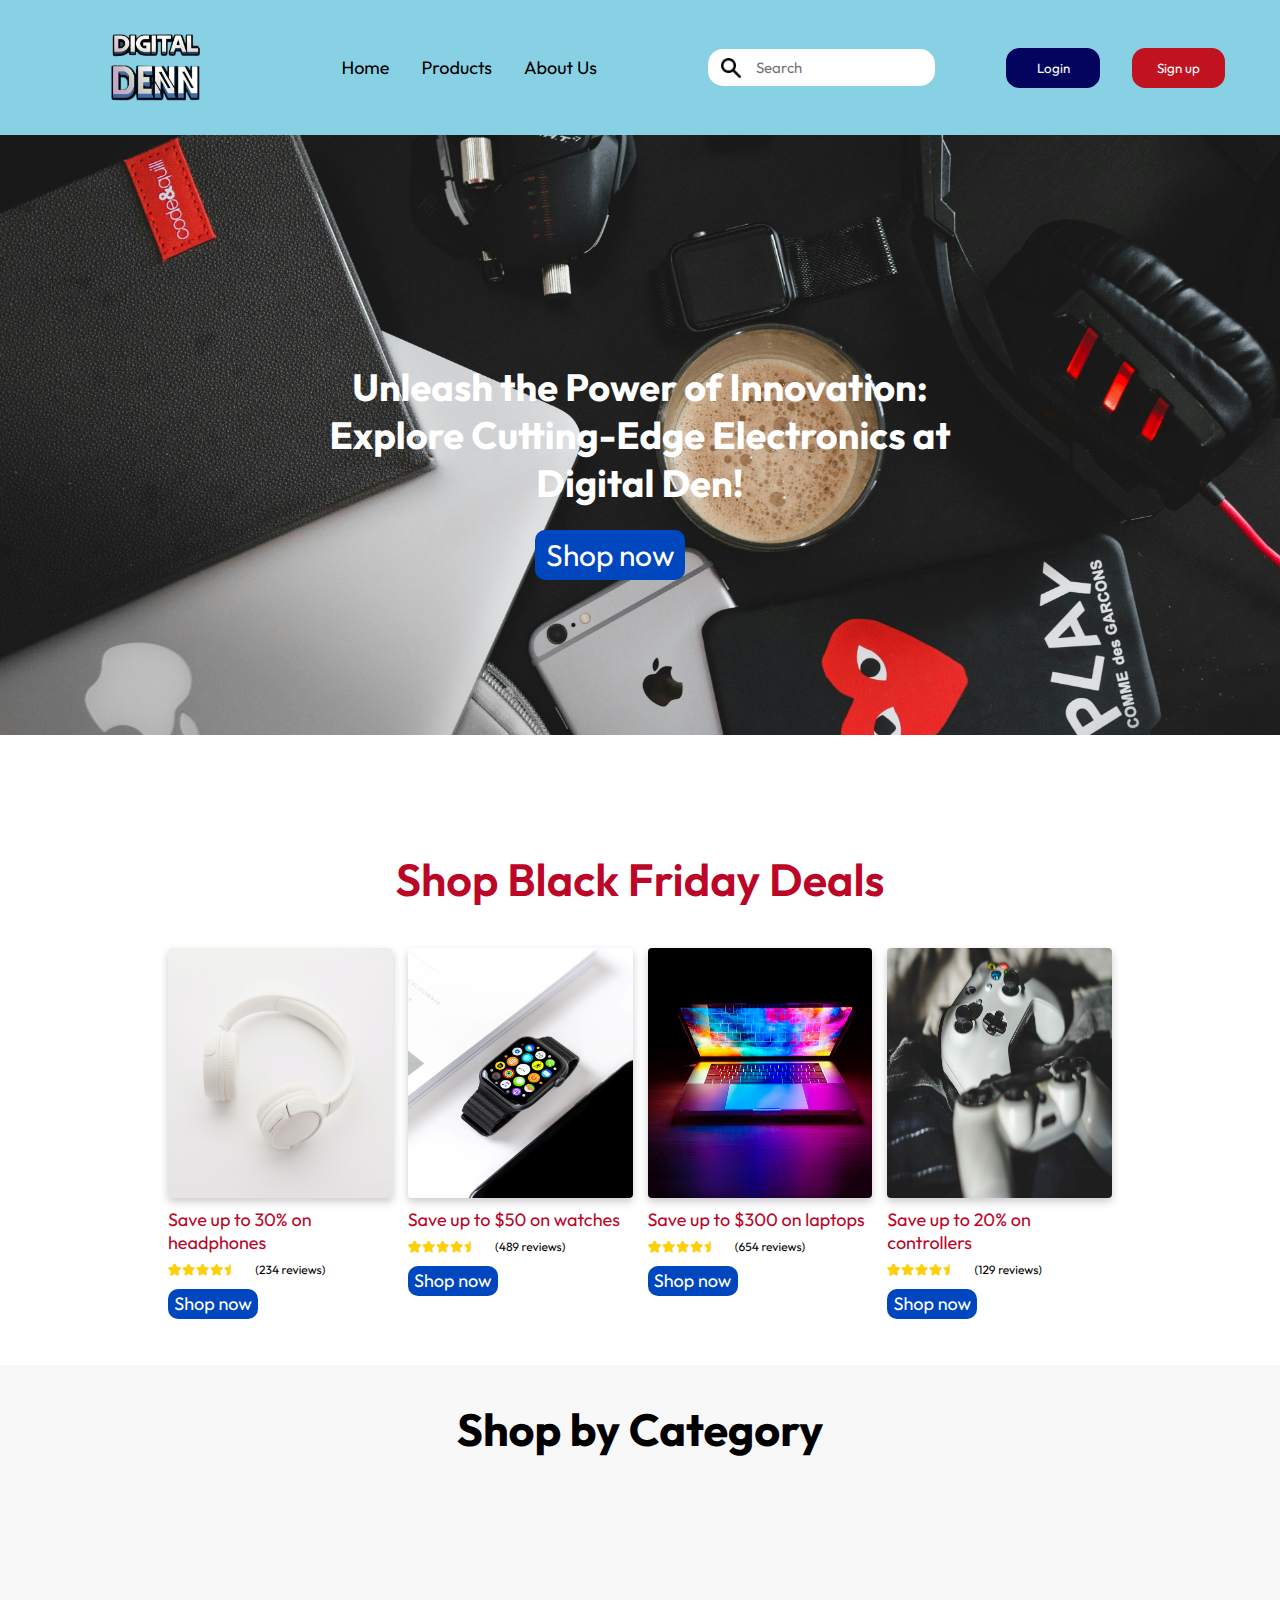
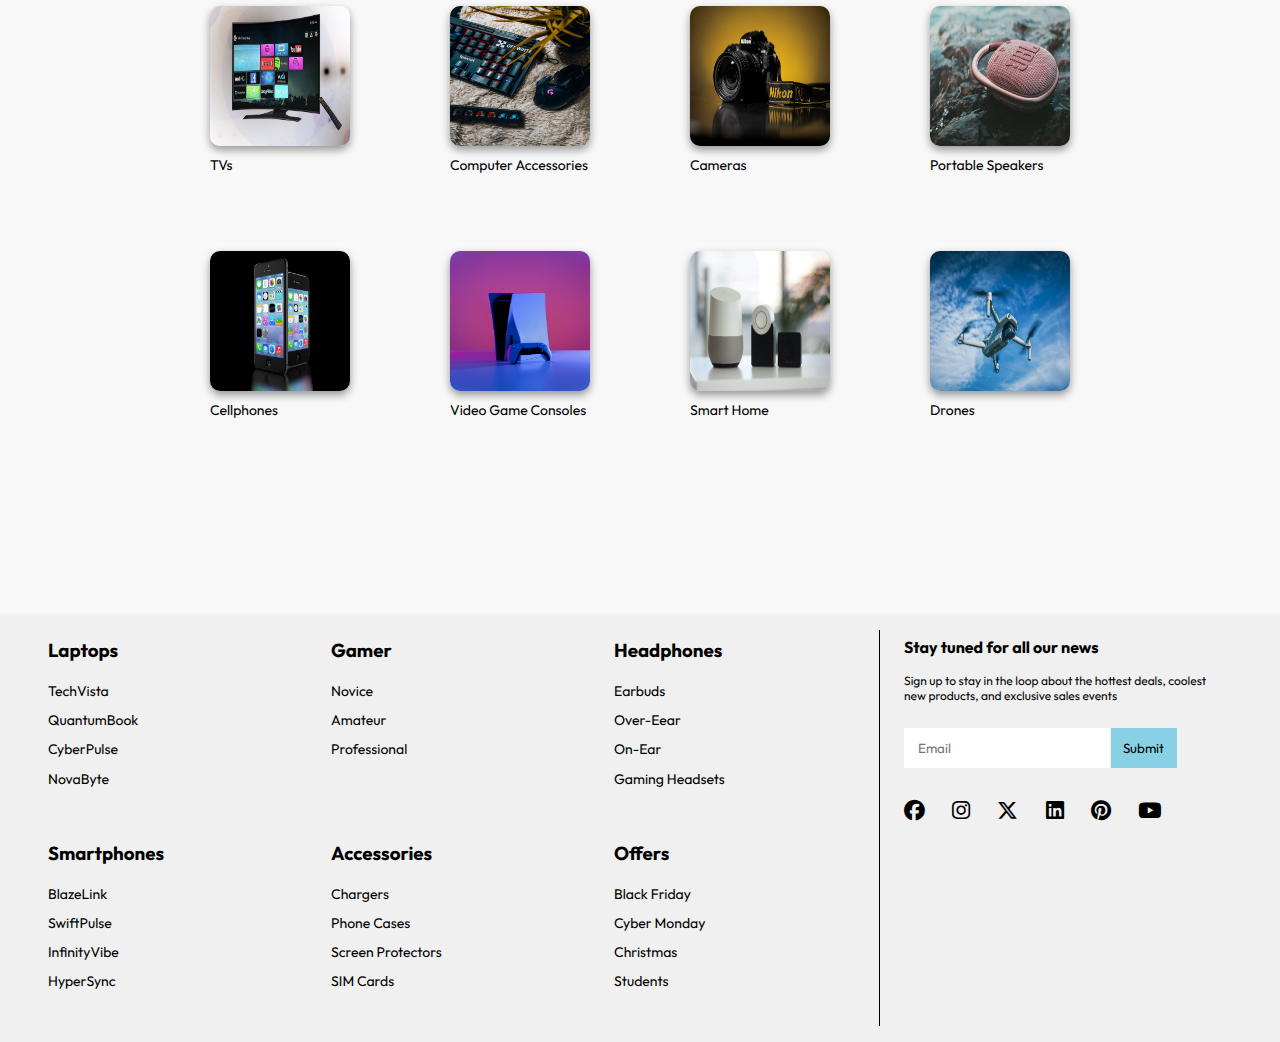
==== index.html @ 1f1e78f7 "Improving the icon loading" ====
<!DOCTYPE html>
<html lang="en" dir="ltr">
    <head>
        <meta charset="utf-8">
        <meta name="viewport" content="width=device-width, initial-scale=1.0">
        <meta name="description" content="Joseph Terrado: Web developer">
        <meta name="keywords" content="web developer, web, developer, front-end, html, css, javascript, react, sql">
        <link rel="stylesheet" href="./assets/style/index.css" media="all">
        <link rel="shortcut icon" href="./assets/images/logo.png?v=2">
        <title>Home | Digital Den</title>
        <script src="assets/scripts/login.js" defer></script>
        <script src="assets/scripts/column-menu.js" defer></script>
        <script src="assets/scripts/footer-menu.js" defer></script>
    </head>
    <body>
        <header>
            <div class="flexbox">
                <div class="logo"><img src="./assets/images/logo.png" alt="webpage logo"></div>
                <nav>
                    <div class="menu-icon"><i class="fa-solid fa-bars"></i></div>
                    <div class="display-menu">
                        <ul>
                            <li><a href="./index.html">Home</a></li>
                            <li><a href="./product.html">Products</a></li>
                            <li><a href="">About Us</a></li>
                        </ul>
                    </div>
                    <ul>
                        <li><a href="./index.html">Home</a></li>
                        <li><a href="./product.html">Products</a></li>
                        <li><a href="">About Us</a></li>
                    </ul>
                </nav>
                <div class="search-div">
                    <div class="loupe"><i class="fa-solid fa-magnifying-glass"></i></div>
                    <input type="search" placeholder="Search" class="search1">
                    <div class="display-input"><input type="search" placeholder="Search" class="search2"></div>
                </div>
                <div class="access-div">
                    <div class="user-icon-div"><div><i class="fa-regular fa-user"></i></div></div>
                    <button class="log-in remove-on-login">Login</button>
                    <button class="sign-up remove-on-login">Sign up</button>
                    <div class="display-account-buttons">
                        <button class="log-in remove-on-login">Login</button>
                        <button class="sign-up remove-on-login">Sign up</button>
                    </div>
                </div>
            </div>
        </header>
        <main>
            <section class="hero-banner">
                <h2 class="h2">Unleash the Power of Innovation: Explore Cutting-Edge Electronics at Digital Den!</h2>
                <button class="shop">Shop now</button>
            </section>
           
            <section class="container shop-black-friday">
                <h3 class="h3">Shop Black Friday Deals</h3>
                <div class="display">
                    <figure class="sale headphones">
                        <img src="./assets/images/headphones.jpg" alt="Headphones">
                        <figcaption>Save up to 30% on headphones</figcaption>
                        <i class="fa-solid fa-star"></i>
                        <span>(234 reviews)</span>
                        <figcaption>Shop now</figcaption>
                    </figure>
                    <figure class="sale watch">
                        <img src="./assets/images/apple-watch.jpg" alt="Watch">
                        <figcaption>Save up to $50 on watches</figcaption>
                        <i class="fa-solid fa-star"></i>
                        <span>(489 reviews)</span>
                        <figcaption>Shop now</figcaption>
                    </figure>
                    <figure class="sale laptop">
                        <img src="./assets/images/laptop2.jpg" alt="Laptop">
                        <figcaption>Save up to $300 on laptops</figcaption>
                        <i class="fa-solid fa-star"></i>
                        <span>(654 reviews)</span>
                        <figcaption>Shop now</figcaption>
                    </figure>
                    <figure class="sale controller">
                        <img src="./assets/images/controller2.jpg" alt="Controller">
                        <figcaption>Save up to 20% on controllers</figcaption>
                        <i class="fa-solid fa-star"></i>
                        <span>(129 reviews)</span>
                        <figcaption>Shop now</figcaption>
                    </figure>
                </div>
              </section>
              <section class="container shop-by-category">
                <h4 class="h4">Shop by Category</h4>
                <div class="grid">
                    <figure class="tvs">
                        <img src="./assets/images/tvs.jpg" alt="Television">
                        <figcaption>TVs</figcaption>
                    </figure>
                    <figure class="computer">
                        <img src="./assets/images/mouse-key.jpg" alt="Computer Accessories">
                        <figcaption>Computer Accessories</figcaption>
                    </figure>
                    <figure class="camera">
                        <img src="./assets/images/camera.jpg" alt="Camera">
                        <figcaption>Cameras</figcaption>
                    </figure>
                    <figure class="speakers">
                        <img src="./assets/images/portable.jpg" alt="Speakers">
                        <figcaption>Portable Speakers</figcaption>
                    </figure>
                    <figure class="cellphone">
                        <img src="./assets/images/cell.jpg" alt="Cellphone">
                        <figcaption>Cellphones</figcaption>
                    </figure>
                    <figure class="video-game">
                        <img src="./assets/images/console.jpg" alt="Consoles">
                        <figcaption>Video Game Consoles</figcaption>
                    </figure>
                    <figure class="smart-home">
                        <img src="./assets/images/smart-home.jpg" alt="Smart Home Devices">
                        <figcaption>Smart Home </figcaption>
                    </figure>
                    <figure class="drones">
                        <img src="./assets/images/drones.jpg" alt="Drones">
                        <figcaption>Drones</figcaption>
                    </figure>
                </div>
            </section>
        </main>
        <footer>
            <div class="container flex-footer">
                <section class="user-help-section">
                    <div class="list-user-section">
                        <i class="fa-solid fa-arrow-down"></i>
                        <h3>Laptops</h3>
                        <ul>
                            <li><a href="">TechVista</a></li>
                            <li><a href="">QuantumBook</a></li>
                            <li><a href="">CyberPulse</a></li>
                            <li><a href="">NovaByte</a></li>
                        </ul>
                    </div>
                    <div class="list-user-section">
                        <i class="fa-solid fa-arrow-down"></i>
                        <h3>Gamer</h3>
                        <ul>
                            <li><a href="">Novice</a></li>
                            <li><a href="">Amateur</a></li>
                            <li><a href="">Professional</a></li>
                        </ul>
                    </div>
                    <div class="list-user-section">
                        <i class="fa-solid fa-arrow-down"></i>
                        <h3>Headphones</h3>
                        <ul>
                            <li><a href="">Earbuds</a></li>
                            <li><a href="">Over-Eear</a></li>
                            <li><a href="">On-Ear</a></li>
                            <li><a href="">Gaming Headsets</a></li>
                        </ul>
                    </div>
                    <div class="list-user-section">
                        <i class="fa-solid fa-arrow-down"></i>
                        <h3>Smartphones</h3>
                        <ul>
                            <li><a href="">BlazeLink</a></li>
                            <li><a href="">SwiftPulse</a></li>
                            <li><a href="">InfinityVibe</a></li>
                            <li><a href="">HyperSync</a></li>
                        </ul>
                    </div>
                    <div class="list-user-section">
                        <i class="fa-solid fa-arrow-down"></i>
                        <h3>Accessories</h3>
                        <ul>
                            <li><a href="">Chargers</a></li>
                            <li><a href="">Phone Cases</a></li>
                            <li><a href="">Screen Protectors</a></li>
                            <li><a href="">SIM Cards</a></li>
                        </ul>
                    </div>
                    <div class="list-user-section">
                        <i class="fa-solid fa-arrow-down"></i>
                        <h3>Offers</h3>
                        <ul>
                            <li><a href="">Black Friday</a></li>
                            <li><a href="">Cyber Monday</a></li>
                            <li><a href="">Christmas</a></li>
                            <li><a href="">Students</a></li>
                        </ul>
                    </div>
                </section>
                <section class="user-contact-section">
                    <div class="suscription-div">
                        <section>
                            <h4>Stay tuned for all our news</h4>
                            <p>Sign up to stay in the loop about 
                                the hottest deals, coolest new products, 
                                and exclusive sales events</p>
                        </section>
                        <form>
                            <input type="text" placeholder="Email">
                            <input type="submit">
                        </form>
                        <div class="social-media-icons">
                            <a href = "https://www.facebook.com"><i class="fa-brands fa-facebook"></i></a>
                            <a href = "https://www.instagram.com"><i class="fa-brands fa-instagram"></i></a>
                            <a href = "https://www.x.com"><i class="fa-brands fa-x-twitter"></i></a>
                            <a href = "https://www.linkedin.com"><i class="fa-brands fa-linkedin"></i></a>
                            <a href = "https://www.pinterest.com"><i class="fa-brands fa-pinterest"></i></a>
                            <a href = "https://www.youtube.com"><i class="fa-brands fa-youtube"></i></a>
                        </div>
                    </div>
                </section>
            </div>
        </footer> 
    </body>
---- assets/style/index.css ----
@charset "UTF-8";
@import url(./base.css);
@import url(./reset.css);


body {
    font-family:'Outfit', sans-serif;
}

main {
    min-height: 100dvh;
}

.hero-banner {
    position: relative;
    background-image: url(../images/ai-gen2.jpg);
    height: 60rem;
    background-position: center;
    background-repeat: no-repeat;
    background-size: cover;
}

.h2 {
    position: absolute;
    font-size: 38px;
    font-weight: 700;
    text-align: center;
    color: #fff;
    top: 50%;
    left: 50%;
    transform: translate(-50%, -50%);
}

.shop {
    position: absolute;
    width: 150px;
    height: 50px;
    font-size: 30px;
    text-align: center;
    top: 70%;
    left: 50%;
    transform: translate(-70%, -50%);
    border-radius: 10px;
    background-color: #0046BE;
    color: #fff;
}

/*** Section 2***/

.h3 {
    font-size: 45px;
    font-weight: 600;
    text-align: center;
    margin-top: 100px;
    margin-bottom: 40px;
    color: #BB0628;
}

.display {
    display: flex;
    gap: 15px;
}

.sale {
    width: 100%;
}

.display figure img {
    width: 100%;
    height: 25rem;
    border-radius: 4px;
    box-shadow: 0 4px 8px 0 rgb(0 0 0 / 0.2);
}

.sale figcaption {
    margin-top: 10px;
    font-size: 18px;
    border-radius: 5px;
    color: #BB0628;
}

.sale figcaption:last-child {
    color: #fff;
    background-color: #0046BE;
    width: 90px;
    height: 30px;
    line-height: 30px;
    border-radius: 10px;
    text-align: center;
}

span {
    display: inline;
    margin-left: 50px;
    font-size: 12px;
}

.fa-star {
    font-size: 12px;
    color: #fecf0a;
    position: relative;
    display: inline-block;
    margin-right: 20px;
    margin-top: 10px;
}

.fa-star::before, .star::after {
    content: "\f005\f005\f005\f005\f089";
    font-family: "Font Awesome 5 Free";
    position: absolute;
    top: 0;
    left: 0;
    overflow: hidden;
    color: inherit;
}

.fa-star::after {
    content: "\f005";
}

/***    Section 3   ***/

.h4 {
    font-size: 45px;
    margin-top: 20px;
    margin-bottom: 40px;
    text-align: center;
}

.shop-by-category {
  margin-top: 30px;
  background-color: #f8f8f8;
  width:100%;
}
.grid {
    display: grid;
    gap: 50px 100px;
    grid-template-columns: auto auto auto auto;
    padding: 80px;
    align-items: center;
    justify-content: center;
    /* background-color: #f8f8f8;
    border-radius: 4px; */
    width: 100%;
    height: 60rem;
    margin-bottom: 100px;
}

.grid figure {
    width: 14rem;
    height: 14rem;
}

.grid img {
    width: 14rem;
    height: 14rem;
    border-radius: 10px;
    box-shadow: 0 4px 8px 0 rgb(0 0 0 / 0.4);
}

.grid figcaption {
    margin-top: 10px;
    font-size: 14px;
    color: #000;
}

/*** Hover ***/

.shop:hover {
    cursor: pointer;
    transition: 0.3s ease-in-out;
    background-color: #003896;
}

.sale figcaption:last-child:hover {
    cursor: pointer;
    transition: 0.3s ease-in-out;
    background-color: #003896;
}

.sale img:hover, .grid img:hover {
    cursor: pointer;
    color: #fff;
    border: 1px solid #f2f1f1;
}

.grid figcaption:hover {
    cursor: pointer;
    transition: 0.3s ease-in-out;
    color: #0047bd;
}

/***    Media Queries   ***/

@media screen and (max-width: 768px) {
    .shop {
        top: 80%;
        left: 60%;
        transform: translate(-80%, -60%);
        margin: auto;
    }
    .display {
        flex-wrap: wrap;
        width: 100%;
    }
    .grid {
        grid-template-columns: repeat(2, 1fr);
        height: 100%;
    }
    .h2 {
        width: 100%;
    }
    .h3 {
        margin-bottom: 100px;
    }
}
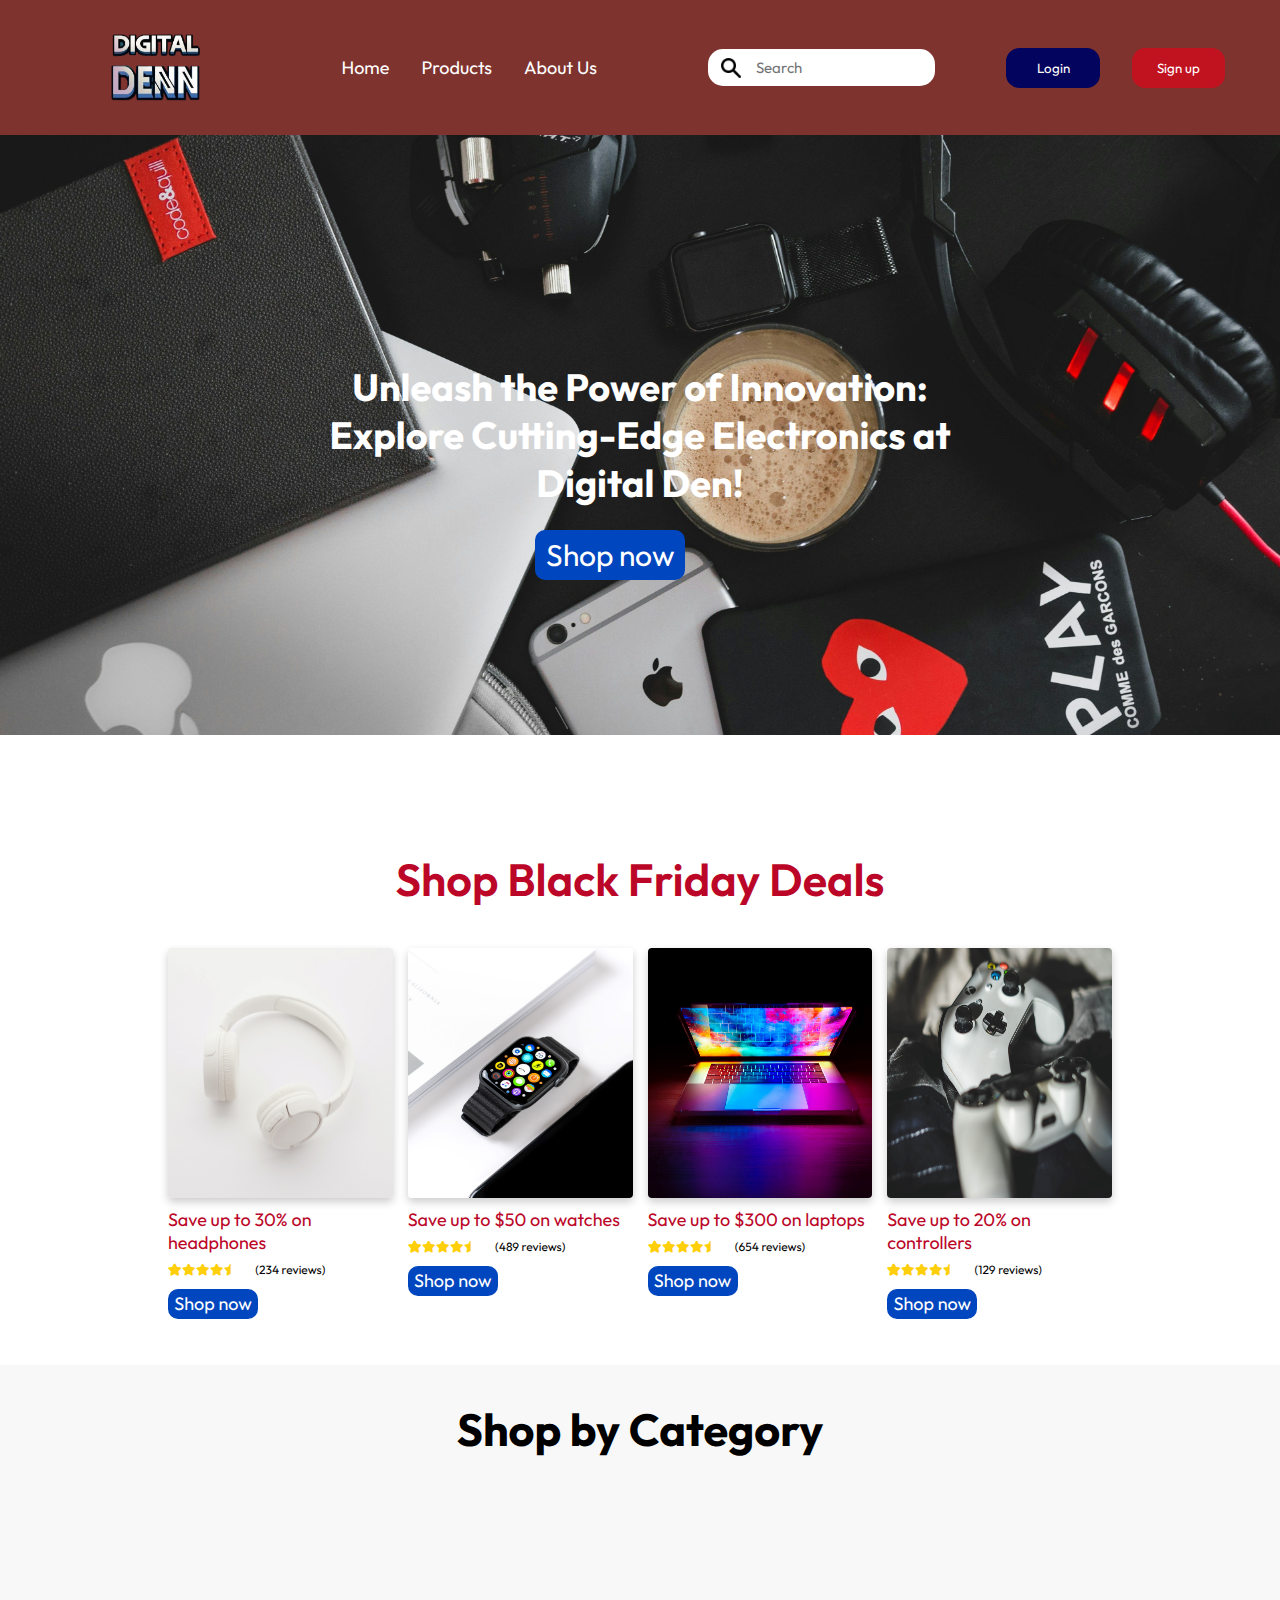
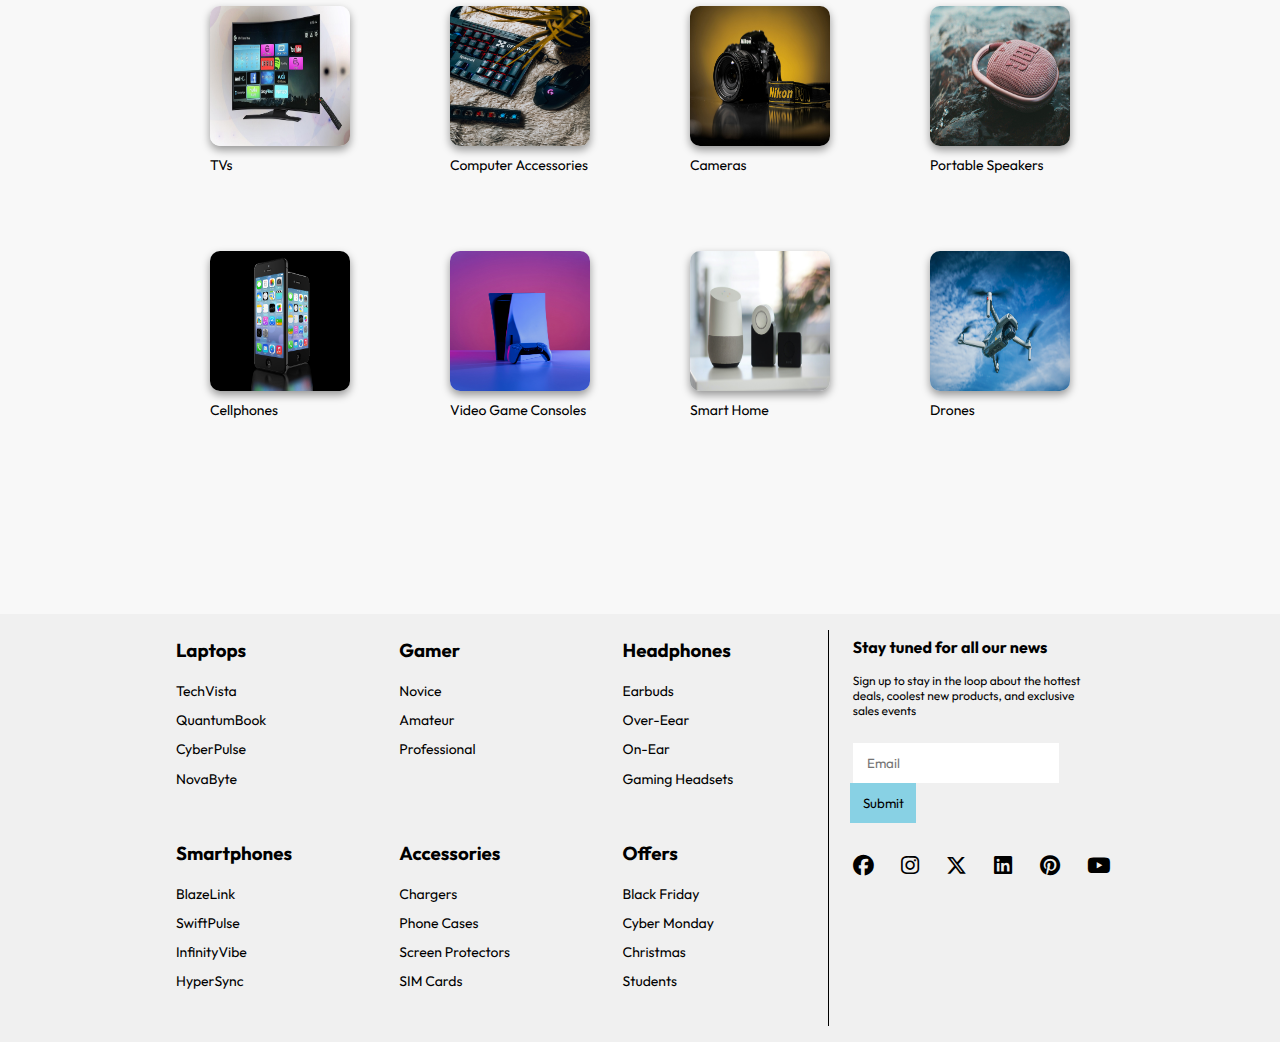
==== commit dcef1b52: "header and login cleanup" ====
--- a/index.html
+++ b/index.html
@@ -6,7 +6,7 @@
         <meta name="description" content="Joseph Terrado: Web developer">
         <meta name="keywords" content="web developer, web, developer, front-end, html, css, javascript, react, sql">
         <link rel="stylesheet" href="./assets/style/index.css" media="all">
-        <link rel="shortcut icon" href="./assets/images/logo.png?v=2">
+        <link rel="shortcut icon" href="./assets/images/logo.png">
         <title>Home | Digital Den</title>
         <script src="assets/scripts/login.js" defer></script>
         <script src="assets/scripts/column-menu.js" defer></script>
@@ -38,6 +38,7 @@
                 </div>
                 <div class="access-div">
                     <div class="user-icon-div"><div><i class="fa-regular fa-user"></i></div></div>
+                    <div class="user-logged-in-div remove-on-login"><div><i class="fa-regular fa-user"></i></div></div>
                     <button class="log-in remove-on-login">Login</button>
                     <button class="sign-up remove-on-login">Sign up</button>
                     <div class="display-account-buttons">
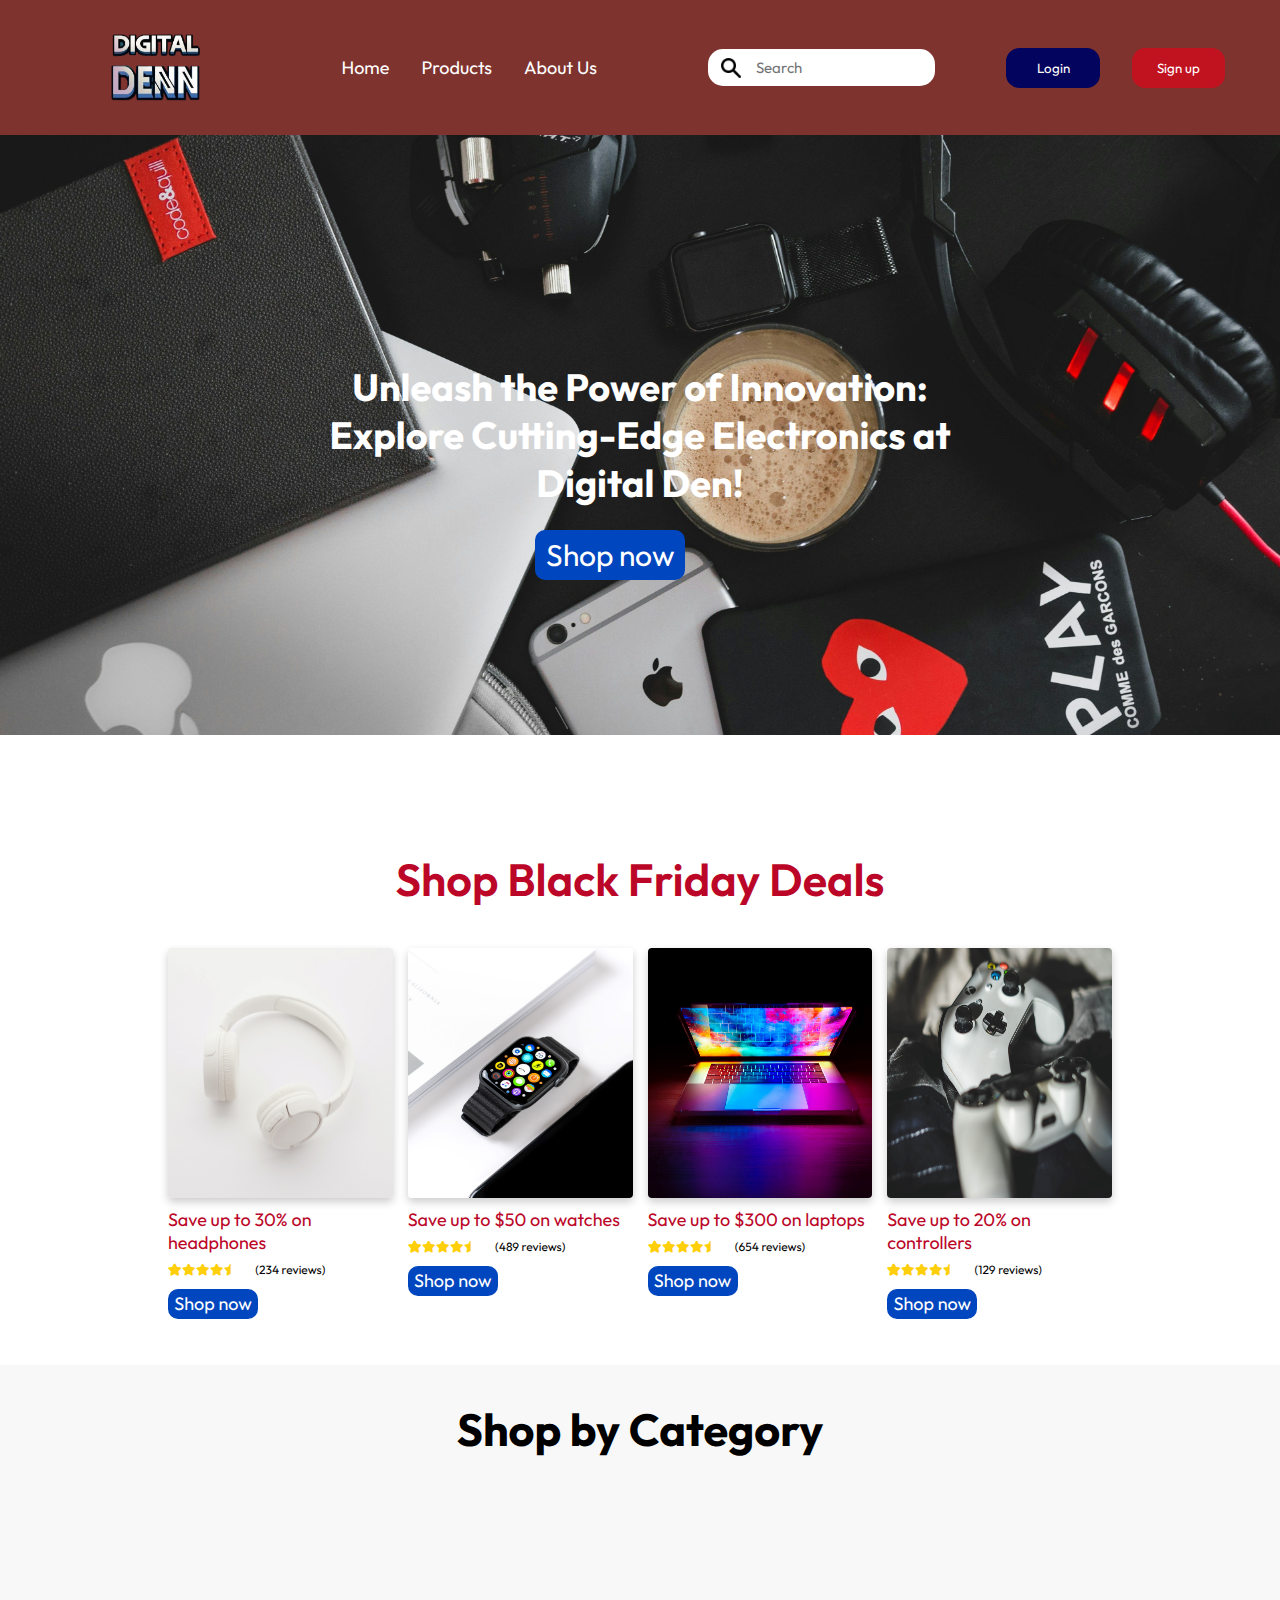
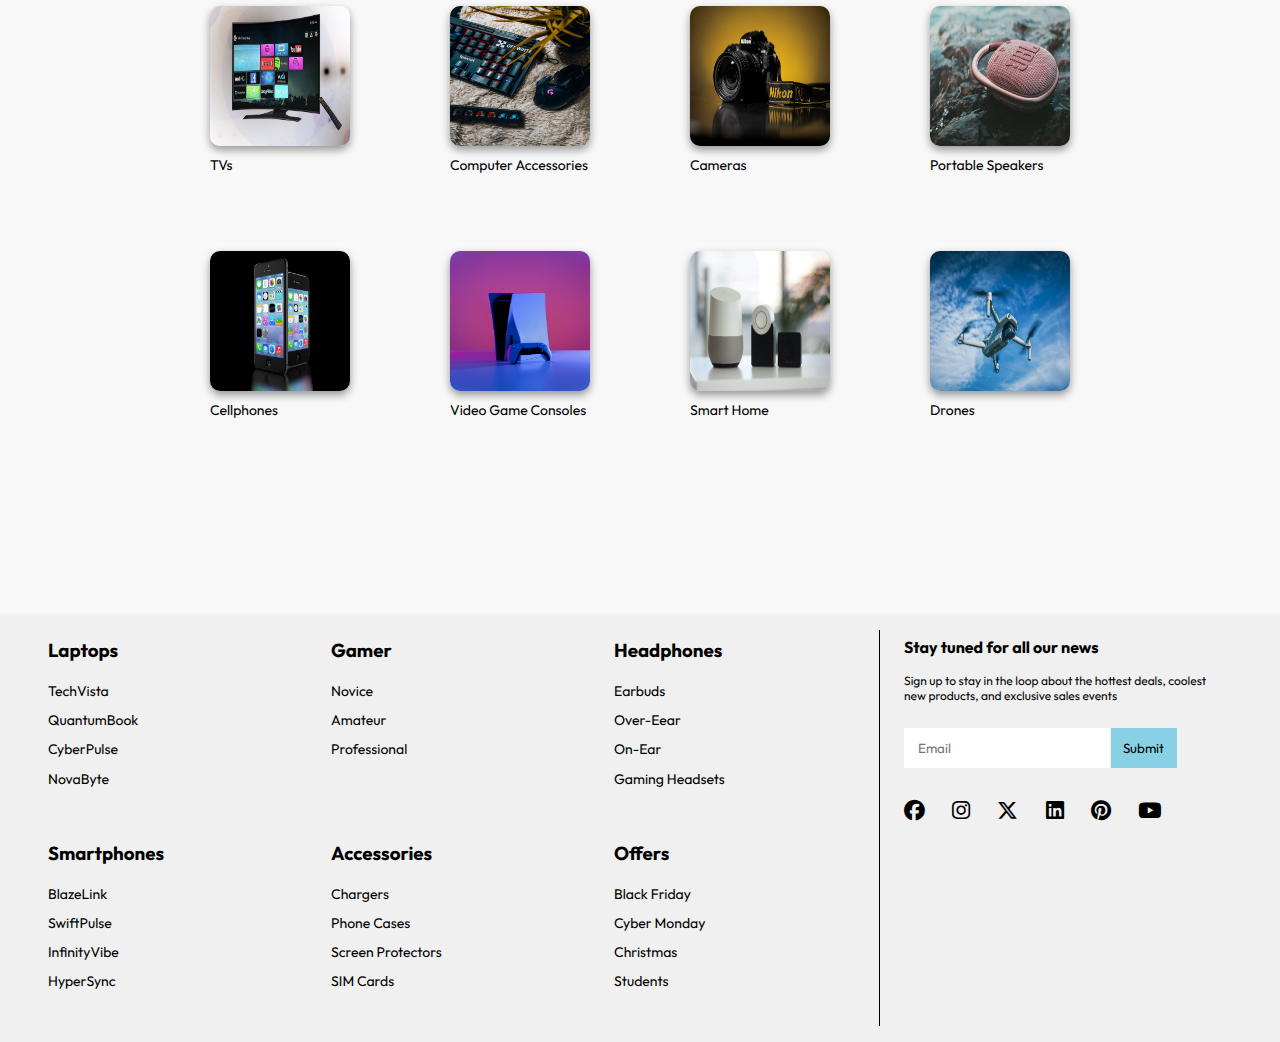
==== commit 049ca64c: "fixed merge conflict" ====
--- a/index.html
+++ b/index.html
@@ -6,7 +6,7 @@
         <meta name="description" content="Joseph Terrado: Web developer">
         <meta name="keywords" content="web developer, web, developer, front-end, html, css, javascript, react, sql">
         <link rel="stylesheet" href="./assets/style/index.css" media="all">
-        <link rel="shortcut icon" href="./assets/images/logo.png">
+        <link rel="shortcut icon" href="./assets/images/logo.png?v=2">
         <title>Home | Digital Den</title>
         <script src="assets/scripts/login.js" defer></script>
         <script src="assets/scripts/column-menu.js" defer></script>
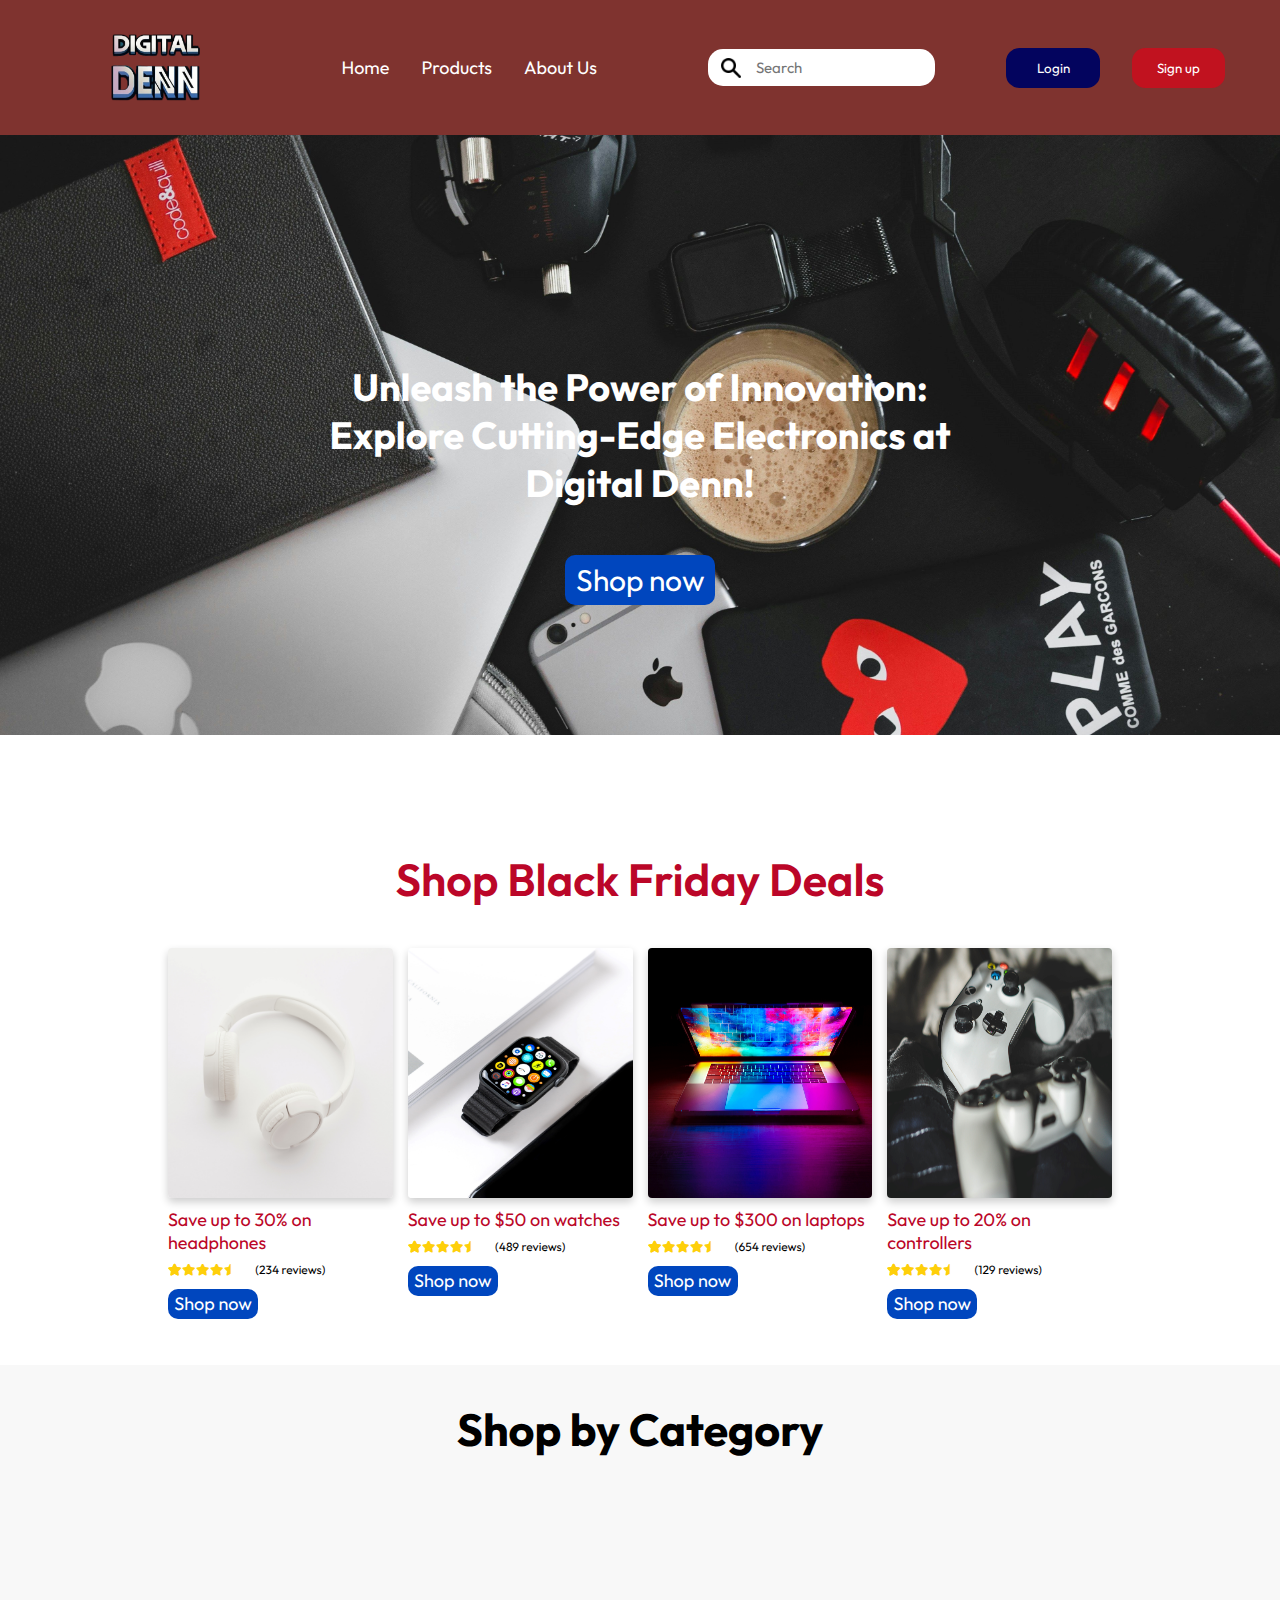
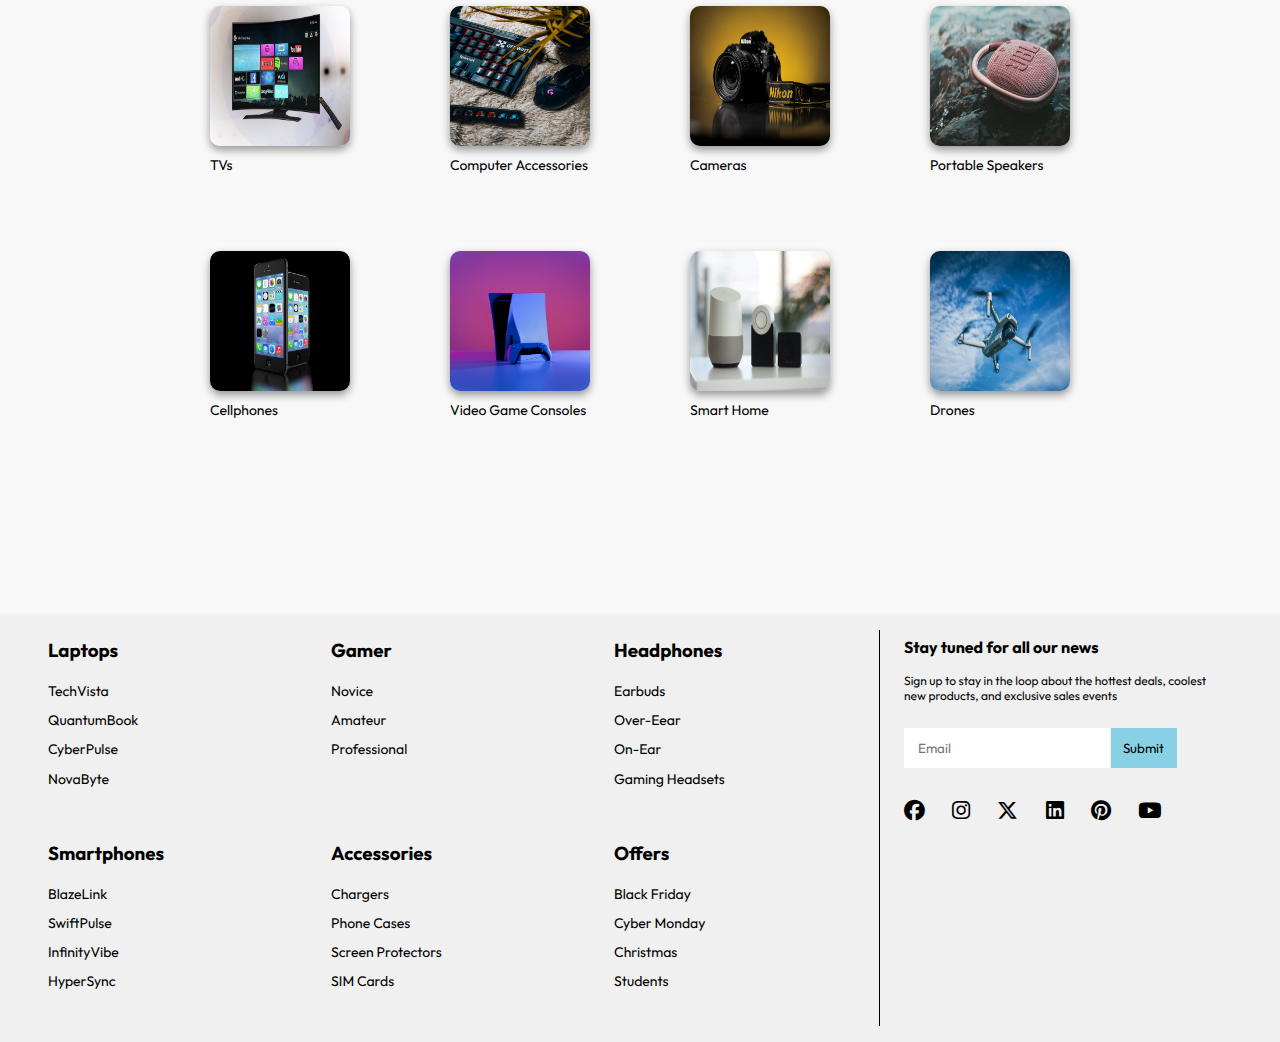
==== commit d6eeec3a: "Responsive design on index page minor fixes" ====
--- a/index.html
+++ b/index.html
@@ -6,7 +6,7 @@
         <meta name="description" content="Joseph Terrado: Web developer">
         <meta name="keywords" content="web developer, web, developer, front-end, html, css, javascript, react, sql">
         <link rel="stylesheet" href="./assets/style/index.css" media="all">
-        <link rel="shortcut icon" href="./assets/images/logo.png?v=2">
+        <link rel="shortcut icon" href="./assets/images/logo.png">
         <title>Home | Digital Den</title>
         <script src="assets/scripts/login.js" defer></script>
         <script src="assets/scripts/column-menu.js" defer></script>
@@ -38,7 +38,6 @@
                 </div>
                 <div class="access-div">
                     <div class="user-icon-div"><div><i class="fa-regular fa-user"></i></div></div>
-                    <div class="user-logged-in-div remove-on-login"><div><i class="fa-regular fa-user"></i></div></div>
                     <button class="log-in remove-on-login">Login</button>
                     <button class="sign-up remove-on-login">Sign up</button>
                     <div class="display-account-buttons">
@@ -50,7 +49,7 @@
         </header>
         <main>
             <section class="hero-banner">
-                <h2 class="h2">Unleash the Power of Innovation: Explore Cutting-Edge Electronics at Digital Den!</h2>
+                <h2 class="h2">Unleash the Power of Innovation: Explore Cutting-Edge Electronics at Digital Denn!</h2>
                 <button class="shop">Shop now</button>
             </section>
            
--- a/assets/style/index.css
+++ b/assets/style/index.css
@@ -43,6 +43,7 @@
     border-radius: 10px;
     background-color: #0046BE;
     color: #fff;
+    transform: translateX(-50%);
 }
 
 /*** Section 2***/
@@ -58,11 +59,12 @@
 
 .display {
     display: flex;
+    flex-wrap: wrap;
     gap: 15px;
 }
 
 .sale {
-    width: 100%;
+    flex: 1 0 calc(25% - 15px);
 }
 
 .display figure img {
@@ -192,17 +194,15 @@
 
 /***    Media Queries   ***/
 
+@media screen and (max-width: 1080px) {
+    .shop {
+        top: 70%;
+        left: 50%;
+        transform: translateX(-50%);
+    }
+}
+
 @media screen and (max-width: 768px) {
-    .shop {
-        top: 80%;
-        left: 60%;
-        transform: translate(-80%, -60%);
-        margin: auto;
-    }
-    .display {
-        flex-wrap: wrap;
-        width: 100%;
-    }
     .grid {
         grid-template-columns: repeat(2, 1fr);
         height: 100%;
@@ -213,4 +213,25 @@
     .h3 {
         margin-bottom: 100px;
     }
+    .display {
+        width: 100%
+    }
+    .sale {
+        flex: 1 0 calc(50% - 7.5px);
+    }
+}
+
+@media screen and (max-width: 480px) {
+    .display {
+        width: 75%;
+        margin: auto;
+    }
+    .sale {
+        flex: 1 0 100%;
+    }
+    .shop {
+        top: 70%;
+        left: 50%;
+        transform: translateX(-50%);
+    }
 }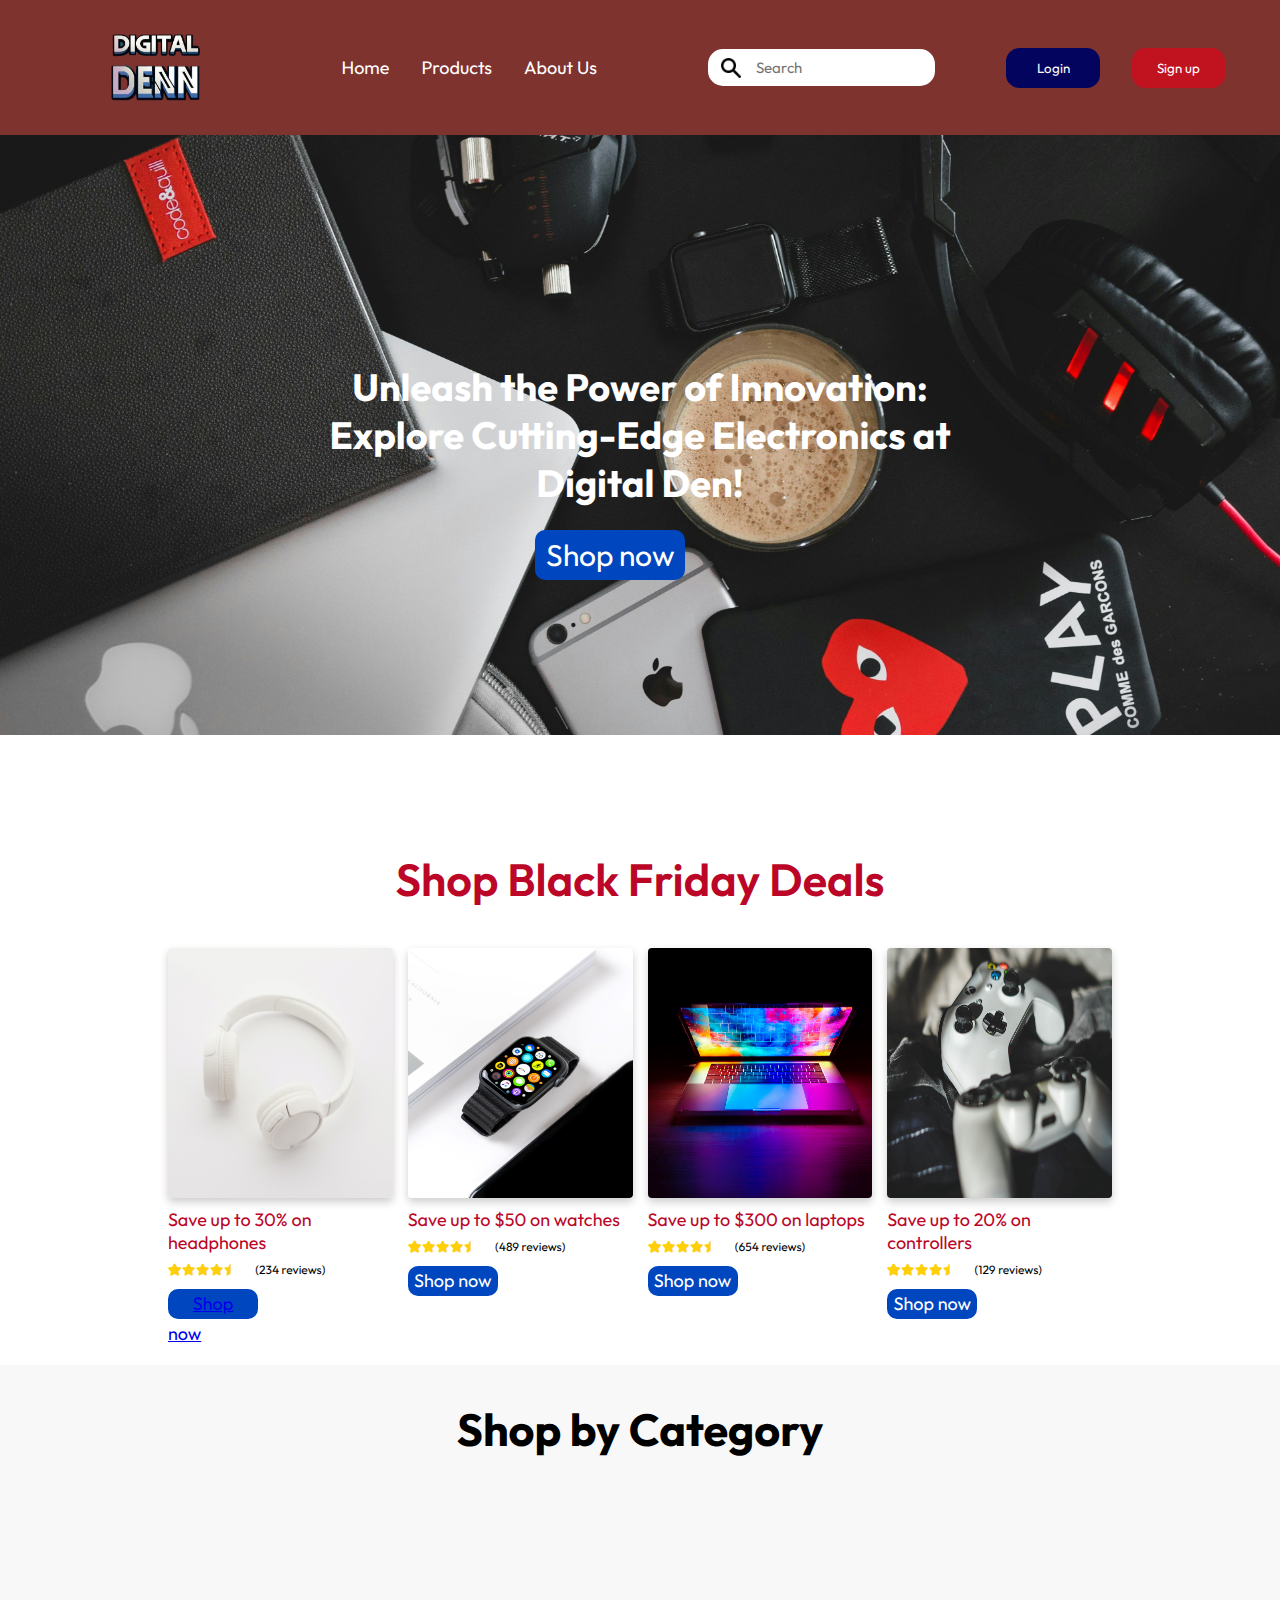
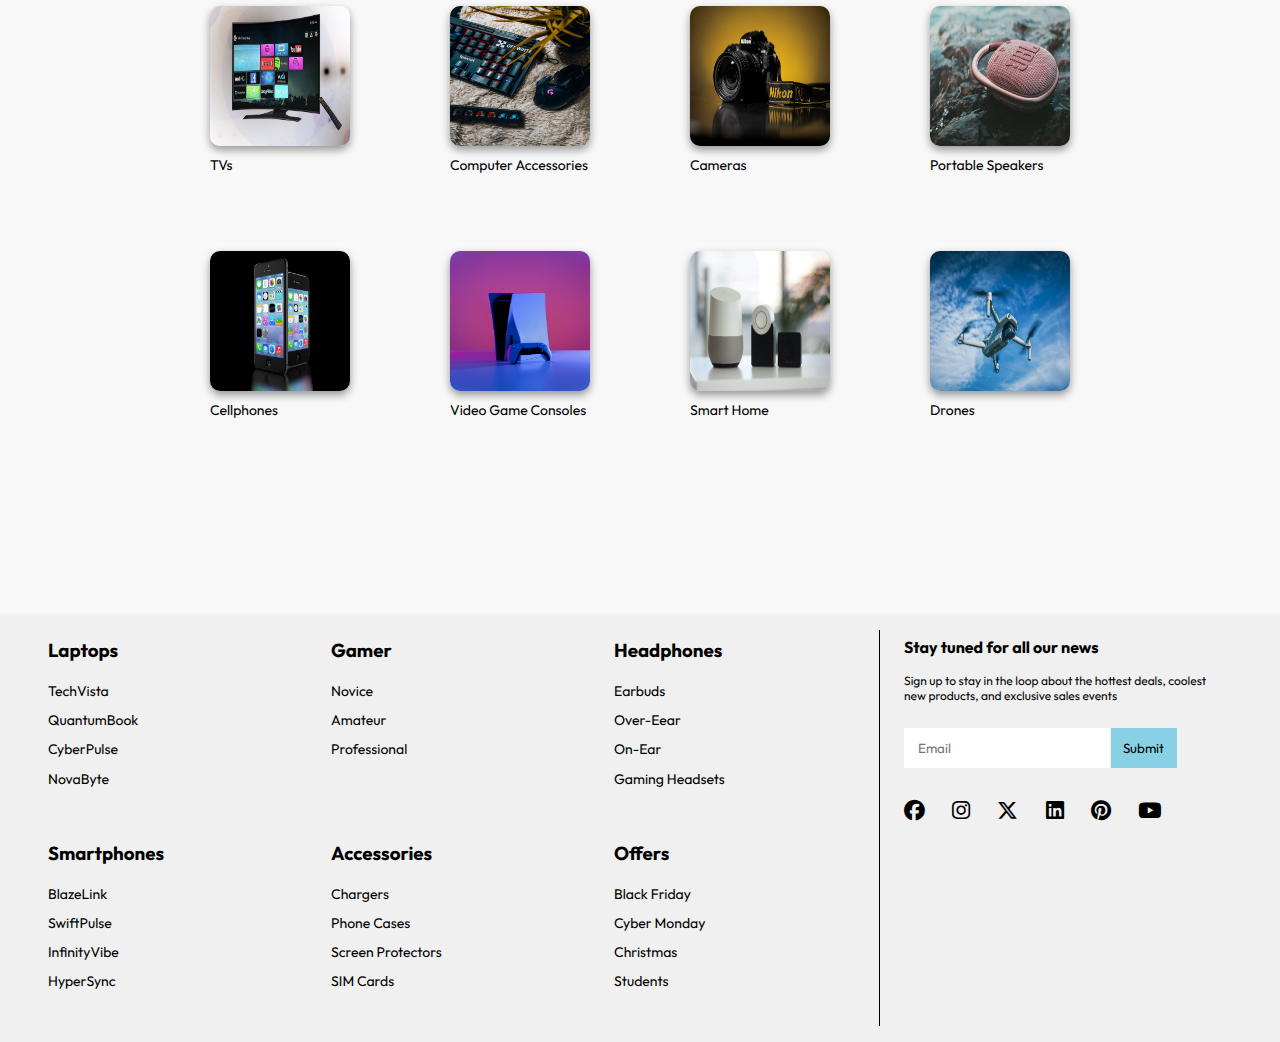
==== commit 15773633: "fixing responsive design bugs" ====
--- a/index.html
+++ b/index.html
@@ -49,7 +49,7 @@
         </header>
         <main>
             <section class="hero-banner">
-                <h2 class="h2">Unleash the Power of Innovation: Explore Cutting-Edge Electronics at Digital Denn!</h2>
+                <h2 class="h2">Unleash the Power of Innovation: Explore Cutting-Edge Electronics at Digital Den!</h2>
                 <button class="shop">Shop now</button>
             </section>
            
@@ -61,7 +61,7 @@
                         <figcaption>Save up to 30% on headphones</figcaption>
                         <i class="fa-solid fa-star"></i>
                         <span>(234 reviews)</span>
-                        <figcaption>Shop now</figcaption>
+                        <figcaption><a id="link-product-details" href="./product.html">Shop now</a>/figcaption>
                     </figure>
                     <figure class="sale watch">
                         <img src="./assets/images/apple-watch.jpg" alt="Watch">
--- a/assets/style/index.css
+++ b/assets/style/index.css
@@ -43,7 +43,6 @@
     border-radius: 10px;
     background-color: #0046BE;
     color: #fff;
-    transform: translateX(-50%);
 }
 
 /*** Section 2***/
@@ -59,12 +58,11 @@
 
 .display {
     display: flex;
-    flex-wrap: wrap;
     gap: 15px;
 }
 
 .sale {
-    flex: 1 0 calc(25% - 15px);
+    width: 100%;
 }
 
 .display figure img {
@@ -191,18 +189,23 @@
     transition: 0.3s ease-in-out;
     color: #0047bd;
 }
-
+.link-product-details{
+    text-decoration: none;
+    color: #fff;
+}
 /***    Media Queries   ***/
 
-@media screen and (max-width: 1080px) {
+@media screen and (max-width: 768px) {
     .shop {
-        top: 70%;
-        left: 50%;
-        transform: translateX(-50%);
-    }
-}
-
-@media screen and (max-width: 768px) {
+        top: 80%;
+        left: 60%;
+        transform: translate(-80%, -60%);
+        margin: auto;
+    }
+    .display {
+        flex-wrap: wrap;
+        width: 100%;
+    }
     .grid {
         grid-template-columns: repeat(2, 1fr);
         height: 100%;
@@ -213,25 +216,4 @@
     .h3 {
         margin-bottom: 100px;
     }
-    .display {
-        width: 100%
-    }
-    .sale {
-        flex: 1 0 calc(50% - 7.5px);
-    }
-}
-
-@media screen and (max-width: 480px) {
-    .display {
-        width: 75%;
-        margin: auto;
-    }
-    .sale {
-        flex: 1 0 100%;
-    }
-    .shop {
-        top: 70%;
-        left: 50%;
-        transform: translateX(-50%);
-    }
 }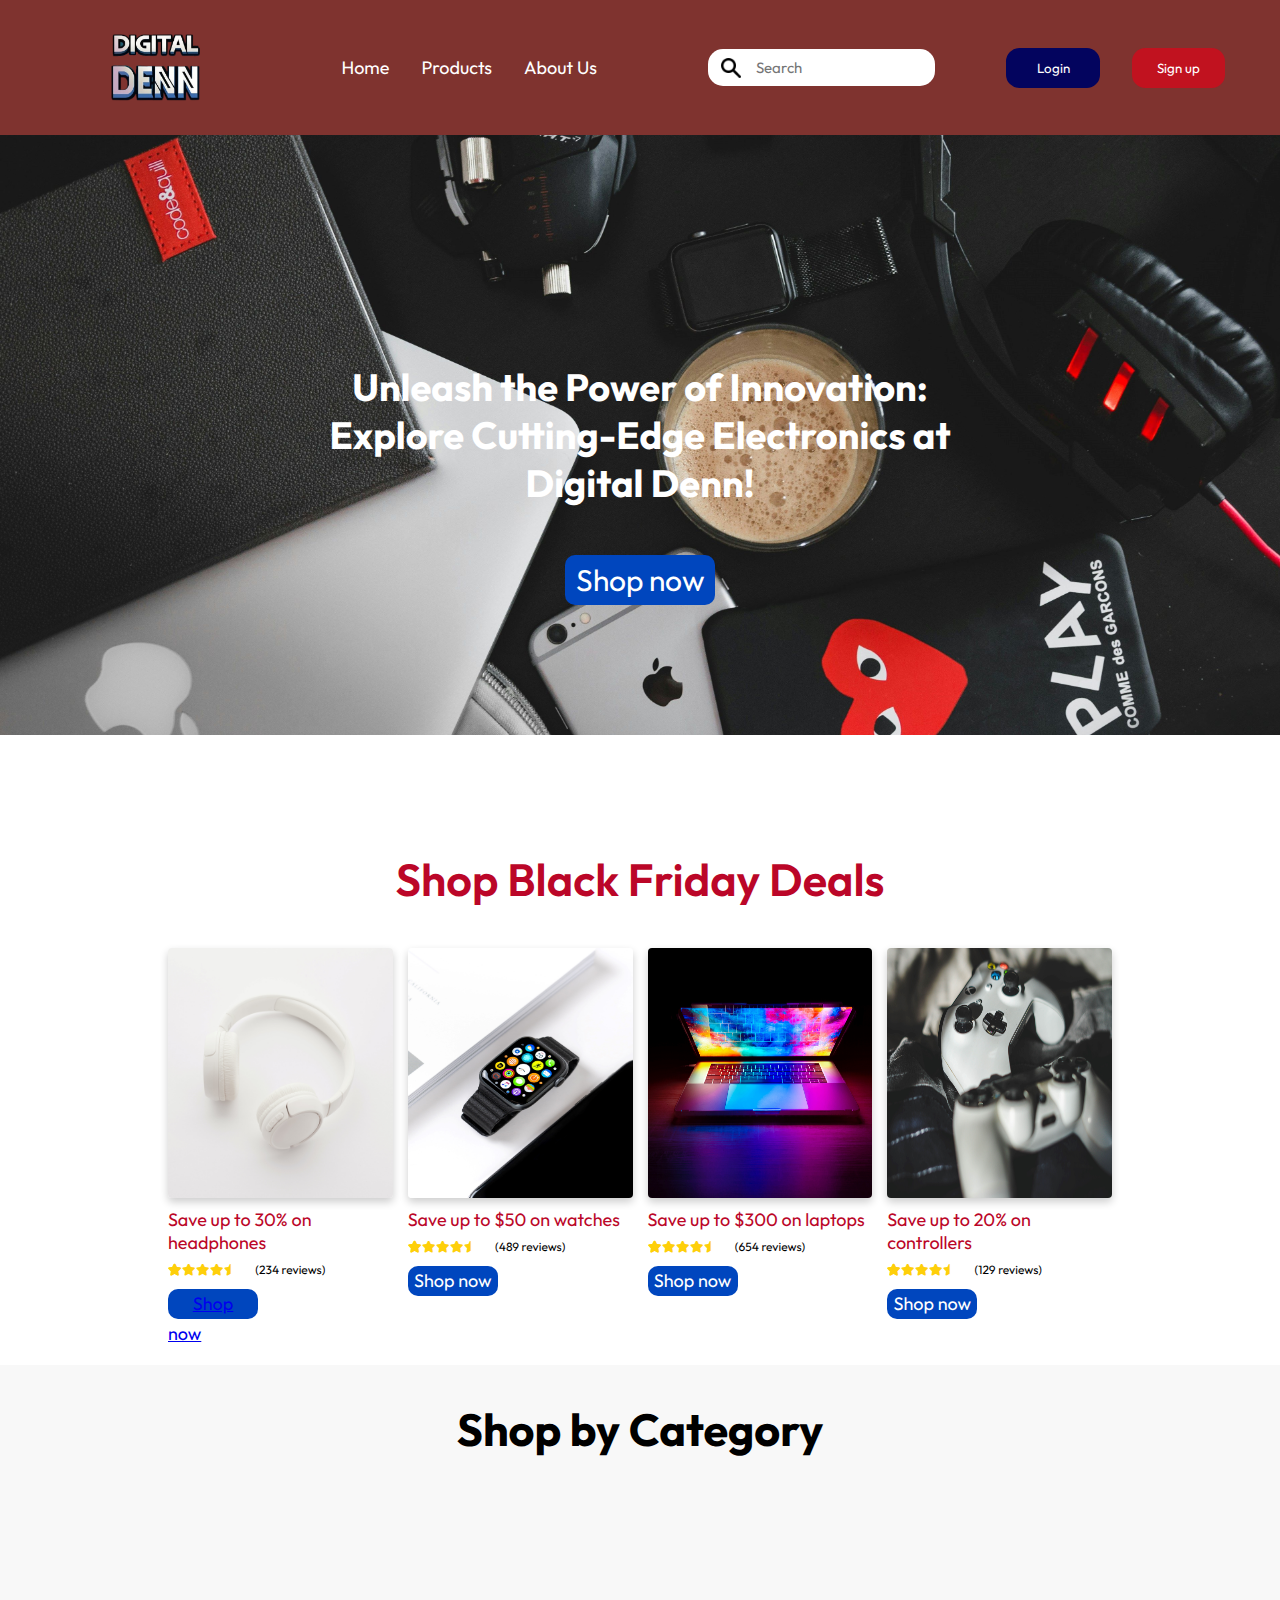
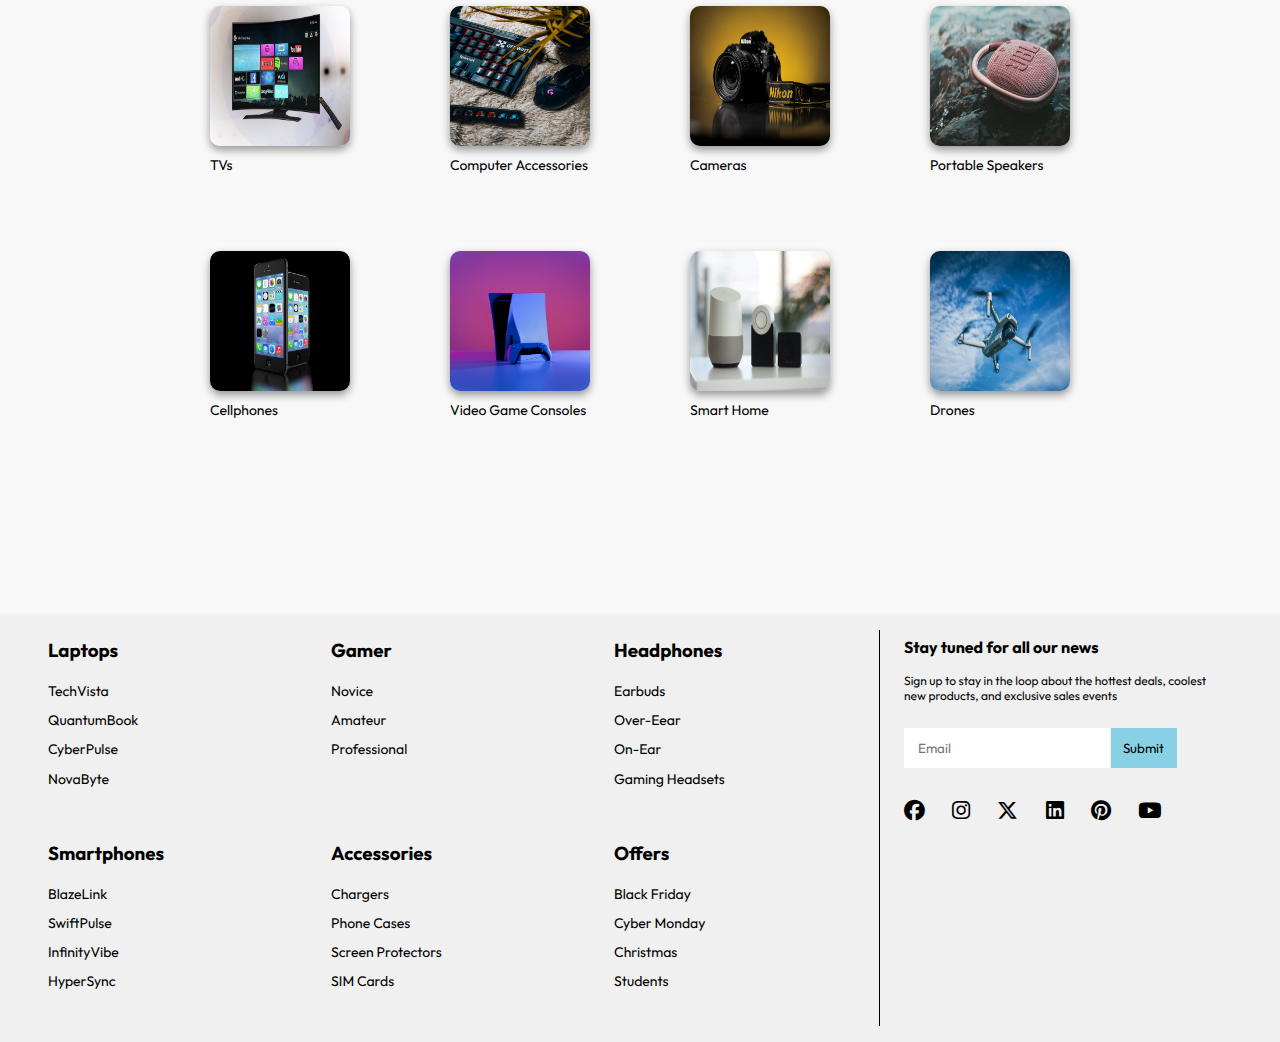
==== commit b0d9ce6d: "Merge pull request #22 from nickbelb/product-details" ====
--- a/index.html
+++ b/index.html
@@ -6,7 +6,7 @@
         <meta name="description" content="Joseph Terrado: Web developer">
         <meta name="keywords" content="web developer, web, developer, front-end, html, css, javascript, react, sql">
         <link rel="stylesheet" href="./assets/style/index.css" media="all">
-        <link rel="shortcut icon" href="./assets/images/logo.png">
+        <link rel="shortcut icon" href="./assets/images/logo.png?v=2">
         <title>Home | Digital Den</title>
         <script src="assets/scripts/login.js" defer></script>
         <script src="assets/scripts/column-menu.js" defer></script>
@@ -38,6 +38,7 @@
                 </div>
                 <div class="access-div">
                     <div class="user-icon-div"><div><i class="fa-regular fa-user"></i></div></div>
+                    <div class="user-logged-in-div remove-on-login"><div><i class="fa-regular fa-user"></i></div></div>
                     <button class="log-in remove-on-login">Login</button>
                     <button class="sign-up remove-on-login">Sign up</button>
                     <div class="display-account-buttons">
@@ -49,7 +50,7 @@
         </header>
         <main>
             <section class="hero-banner">
-                <h2 class="h2">Unleash the Power of Innovation: Explore Cutting-Edge Electronics at Digital Den!</h2>
+                <h2 class="h2">Unleash the Power of Innovation: Explore Cutting-Edge Electronics at Digital Denn!</h2>
                 <button class="shop">Shop now</button>
             </section>
            
--- a/assets/style/index.css
+++ b/assets/style/index.css
@@ -43,6 +43,7 @@
     border-radius: 10px;
     background-color: #0046BE;
     color: #fff;
+    transform: translateX(-50%);
 }
 
 /*** Section 2***/
@@ -58,11 +59,12 @@
 
 .display {
     display: flex;
+    flex-wrap: wrap;
     gap: 15px;
 }
 
 .sale {
-    width: 100%;
+    flex: 1 0 calc(25% - 15px);
 }
 
 .display figure img {
@@ -195,17 +197,15 @@
 }
 /***    Media Queries   ***/
 
+@media screen and (max-width: 1080px) {
+    .shop {
+        top: 70%;
+        left: 50%;
+        transform: translateX(-50%);
+    }
+}
+
 @media screen and (max-width: 768px) {
-    .shop {
-        top: 80%;
-        left: 60%;
-        transform: translate(-80%, -60%);
-        margin: auto;
-    }
-    .display {
-        flex-wrap: wrap;
-        width: 100%;
-    }
     .grid {
         grid-template-columns: repeat(2, 1fr);
         height: 100%;
@@ -216,4 +216,25 @@
     .h3 {
         margin-bottom: 100px;
     }
+    .display {
+        width: 100%
+    }
+    .sale {
+        flex: 1 0 calc(50% - 7.5px);
+    }
+}
+
+@media screen and (max-width: 480px) {
+    .display {
+        width: 75%;
+        margin: auto;
+    }
+    .sale {
+        flex: 1 0 100%;
+    }
+    .shop {
+        top: 70%;
+        left: 50%;
+        transform: translateX(-50%);
+    }
 }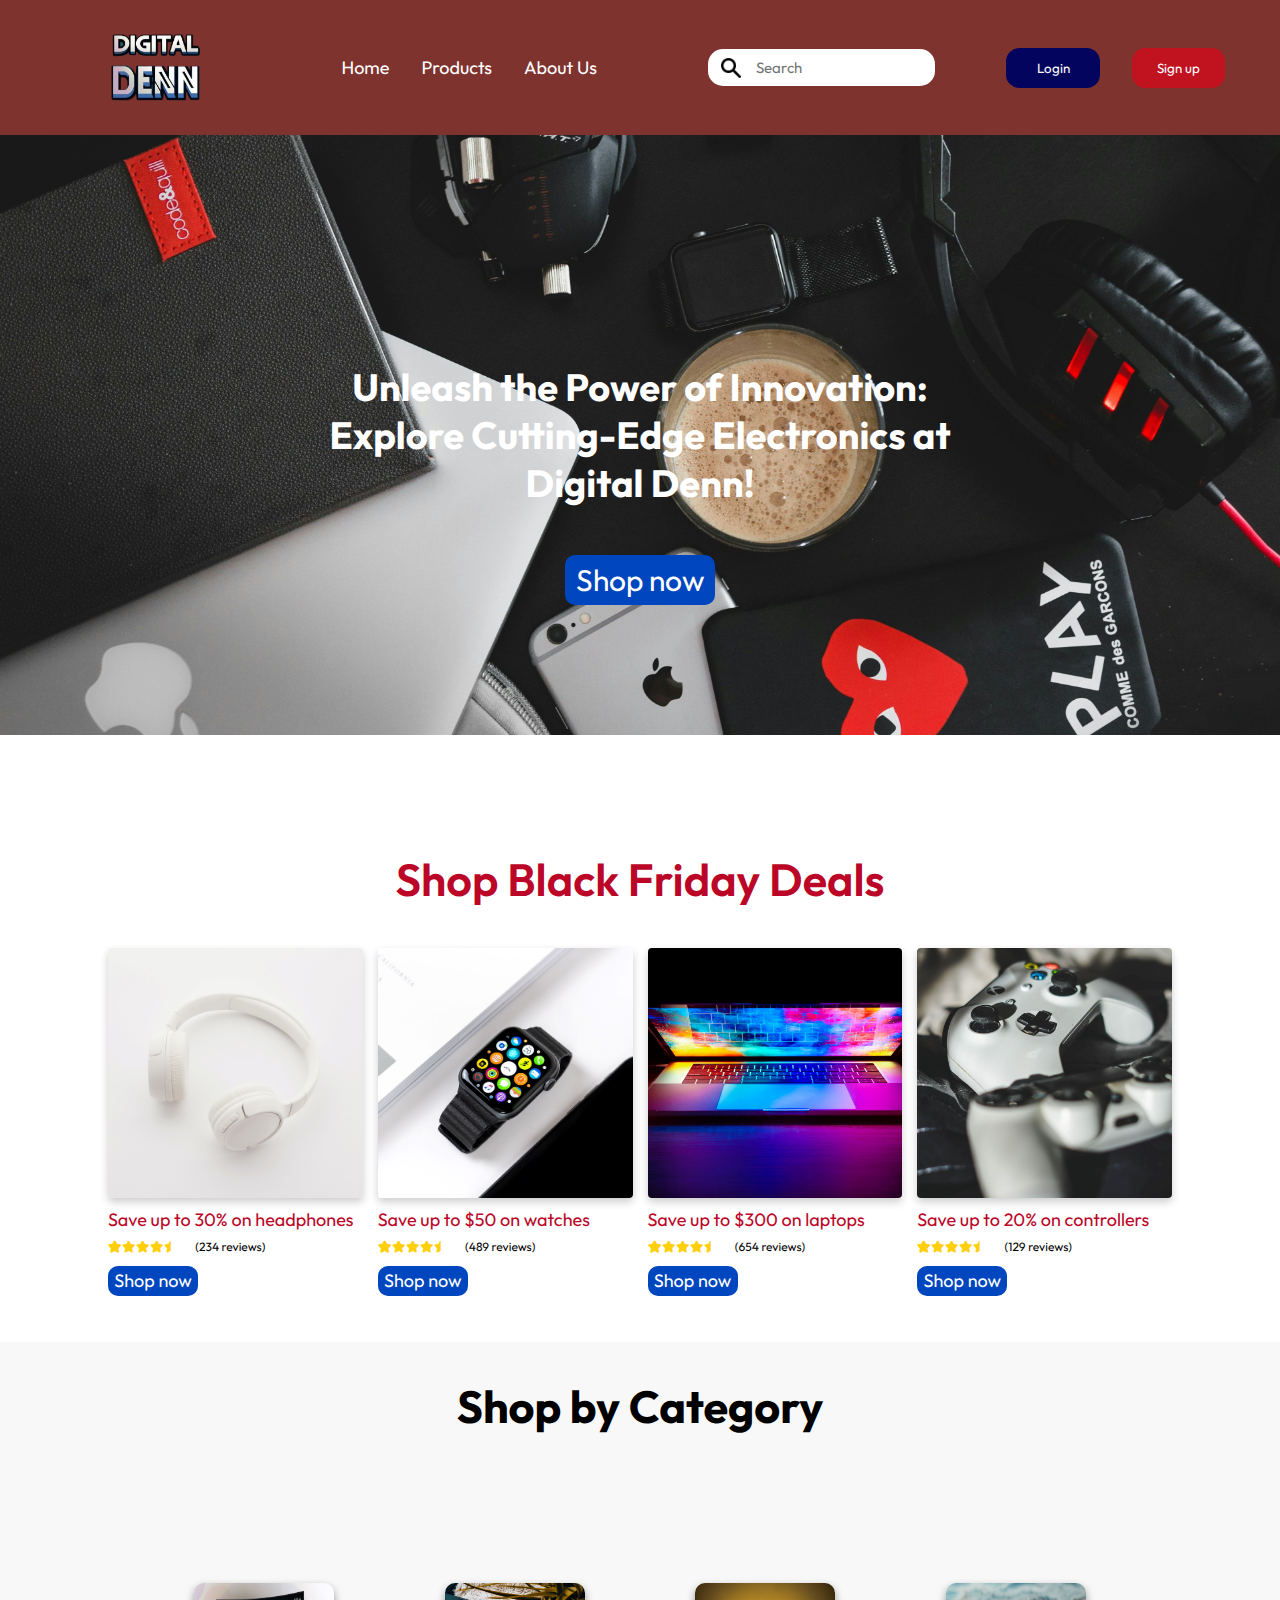
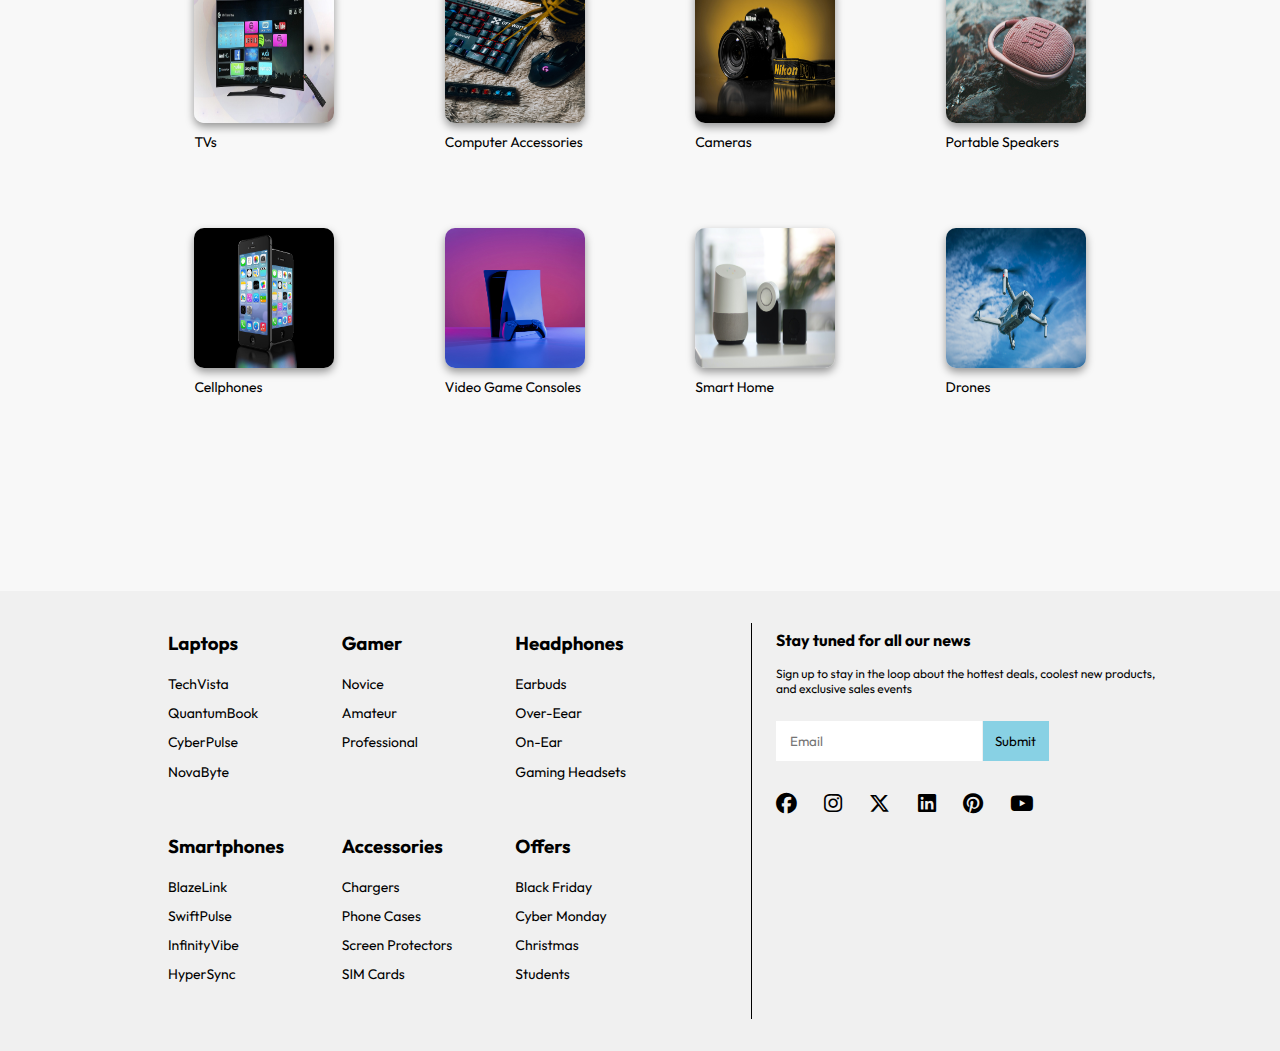
==== commit cc44d031: "absolute responsiveness nightmare" ====
--- a/index.html
+++ b/index.html
@@ -62,7 +62,7 @@
                         <figcaption>Save up to 30% on headphones</figcaption>
                         <i class="fa-solid fa-star"></i>
                         <span>(234 reviews)</span>
-                        <figcaption><a id="link-product-details" href="./product.html">Shop now</a>/figcaption>
+                        <figcaption><a href="./product.html">Shop now</a></figcaption>
                     </figure>
                     <figure class="sale watch">
                         <img src="./assets/images/apple-watch.jpg" alt="Watch">
--- a/assets/style/index.css
+++ b/assets/style/index.css
@@ -72,6 +72,7 @@
     height: 25rem;
     border-radius: 4px;
     box-shadow: 0 4px 8px 0 rgb(0 0 0 / 0.2);
+    object-fit: cover;
 }
 
 .sale figcaption {
@@ -136,7 +137,7 @@
 }
 .grid {
     display: grid;
-    gap: 50px 100px;
+    gap: 50px 10%;
     grid-template-columns: auto auto auto auto;
     padding: 80px;
     align-items: center;
@@ -191,10 +192,6 @@
     transition: 0.3s ease-in-out;
     color: #0047bd;
 }
-.link-product-details{
-    text-decoration: none;
-    color: #fff;
-}
 /***    Media Queries   ***/
 
 @media screen and (max-width: 1080px) {
@@ -205,33 +202,42 @@
     }
 }
 
+@media screen and (max-width: 1000px) {
+    .sale {
+        flex: 1 0 calc(50% - 7.5px);
+        margin-bottom: 20px;
+    }
+    .display {
+        width: 80%;
+        margin: auto;
+        gap: 10px 15px;
+    }
+}
+
 @media screen and (max-width: 768px) {
     .grid {
         grid-template-columns: repeat(2, 1fr);
         height: 100%;
+        margin: auto;
     }
     .h2 {
         width: 100%;
     }
-    .h3 {
-        margin-bottom: 100px;
-    }
+}
+
+@media screen and (max-width: 750px) {
     .display {
-        width: 100%
-    }
-    .sale {
-        flex: 1 0 calc(50% - 7.5px);
-    }
-}
-
-@media screen and (max-width: 480px) {
-    .display {
-        width: 75%;
+        width: 50%;
         margin: auto;
+        gap: 10px 15px;
     }
     .sale {
         flex: 1 0 100%;
-    }
+        margin-bottom: 20px;
+    }
+}
+
+@media screen and (max-width: 480px) {
     .shop {
         top: 70%;
         left: 50%;
